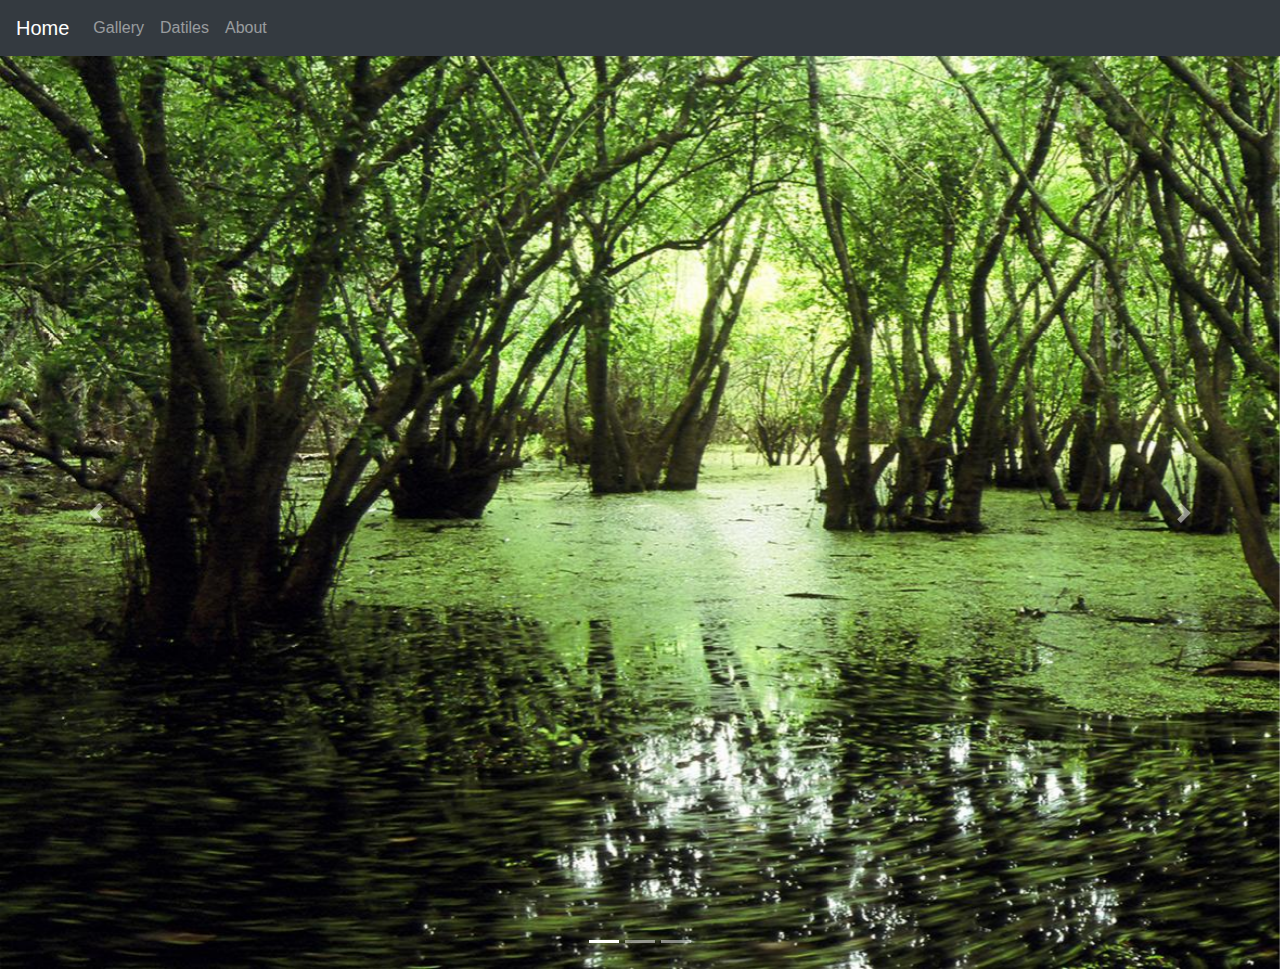
==== gallery.html @ 79585f05 "Update gallery.html" ====
<!doctype html>
<html lang="en">
  <head>
    <!-- Required meta tags -->
    <meta charset="utf-8">
    <meta name="viewport" content="width=device-width, initial-scale=1, shrink-to-fit=no">

    <!-- Bootstrap CSS -->
    <link rel="stylesheet" href="https://stackpath.bootstrapcdn.com/bootstrap/4.3.1/css/bootstrap.min.css" integrity="sha384-ggOyR0iXCbMQv3Xipma34MD+dH/1fQ784/j6cY/iJTQUOhcWr7x9JvoRxT2MZw1T" crossorigin="anonymous">
    <link rel="stylesheet" type="text/css" href="css/style.css">
    <style type="text/css">
      .row{
        border: 2px solid red;
      }
    </style>
    <title>Travel Blog</title>
  </head>
  <body>
    <nav class="navbar navbar-expand-md bg-dark navbar-dark">
  <a class="navbar-brand" href="index.html">Home</a>
  <button class="navbar-toggler" type="button" data-toggle="collapse" data-target="#collapsibleNavbar">
    <span class="navbar-toggler-icon"></span>
  </button>
  <div class="collapse navbar-collapse" id="collapsibleNavbar">
    <ul class="navbar-nav">
      <li class="nav-item">
        <a class="nav-link" href="gallery.html">Gallery</a>
      </li>
      <li class="nav-item">
        <a class="nav-link" href="table.html">Datiles</a>
      </li>
      <li class="nav-item">
        <a class="nav-link" href="#">About</a>
      </li>    
    </ul>
  </div>  
</nav>

<div id="carouselExampleIndicators" class="carousel slide" data-ride="carousel">
  <ol class="carousel-indicators">
    <li data-target="#carouselExampleIndicators" data-slide-to="0" class="active"></li>
    <li data-target="#carouselExampleIndicators" data-slide-to="1"></li>
    <li data-target="#carouselExampleIndicators" data-slide-to="2"></li>
  </ol>
  <div class="carousel-inner">
    <div class="carousel-item active">
      <img src="im1.jpg"  class="d-block w-100" alt="...">
    </div>
    <div class="carousel-item">
      <img src="im2.jpg"  class="d-block w-100" alt="...">
    </div>
    <div class="carousel-item">
      <img src="im3.jpg" class="d-block w-100" alt="...">
    </div>
  </div>
  <a class="carousel-control-prev" href="#carouselExampleIndicators" role="button" data-slide="prev">
    <span class="carousel-control-prev-icon" aria-hidden="true"></span>
    <span class="sr-only">Previous</span>
  </a>
  <a class="carousel-control-next" href="#carouselExampleIndicators" role="button" data-slide="next">
    <span class="carousel-control-next-icon" aria-hidden="true"></span>
    <span class="sr-only">Next</span>
  </a>
  </div> 


    <!-- Optional JavaScript -->
    <!-- jQuery first, then Popper.js, then Bootstrap JS -->
    <script src="https://code.jquery.com/jquery-3.3.1.slim.min.js" integrity="sha384-q8i/X+965DzO0rT7abK41JStQIAqVgRVzpbzo5smXKp4YfRvH+8abtTE1Pi6jizo" crossorigin="anonymous"></script>
    <script src="https://cdnjs.cloudflare.com/ajax/libs/popper.js/1.14.7/umd/popper.min.js" integrity="sha384-UO2eT0CpHqdSJQ6hJty5KVphtPhzWj9WO1clHTMGa3JDZwrnQq4sF86dIHNDz0W1" crossorigin="anonymous"></script>
    <script src="https://stackpath.bootstrapcdn.com/bootstrap/4.3.1/js/bootstrap.min.js" integrity="sha384-JjSmVgyd0p3pXB1rRibZUAYoIIy6OrQ6VrjIEaFf/nJGzIxFDsf4x0xIM+B07jRM" crossorigin="anonymous"></script>
  </body>
</html>
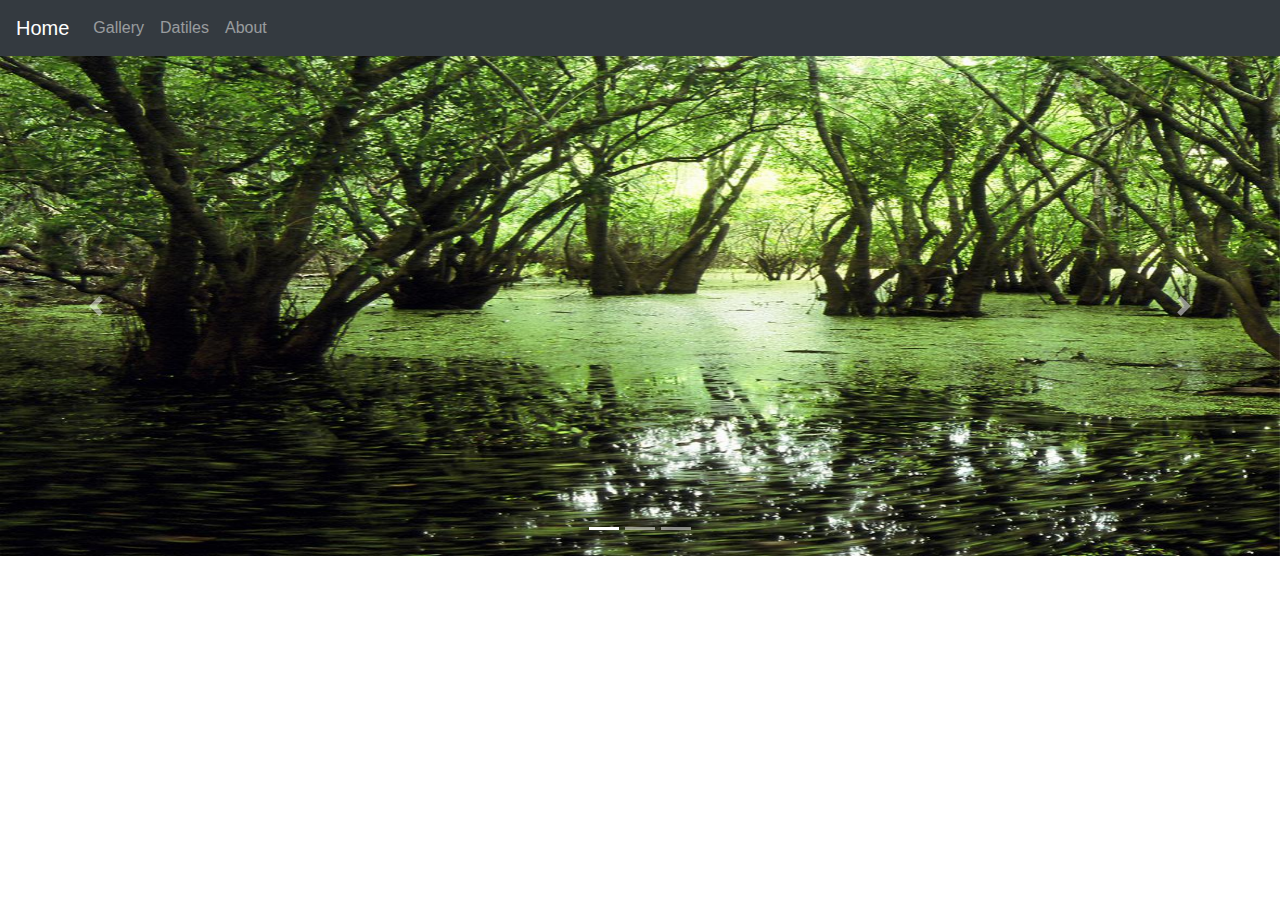
==== commit fc76fff0: "Update gallery.html" ====
--- a/gallery.html
+++ b/gallery.html
@@ -44,13 +44,13 @@
   </ol>
   <div class="carousel-inner">
     <div class="carousel-item active">
-      <img src="im1.jpg"  class="d-block w-100" alt="...">
+      <img src="im1.jpg" style="height: 500px;" class="d-block w-100" alt="...">
     </div>
     <div class="carousel-item">
-      <img src="im2.jpg"  class="d-block w-100" alt="...">
+      <img src="im2.jpg" style="height: 500px;"  class="d-block w-100" alt="...">
     </div>
     <div class="carousel-item">
-      <img src="im3.jpg" class="d-block w-100" alt="...">
+      <img src="im3.jpg" style="height: 500px;" class="d-block w-100" alt="...">
     </div>
   </div>
   <a class="carousel-control-prev" href="#carouselExampleIndicators" role="button" data-slide="prev">
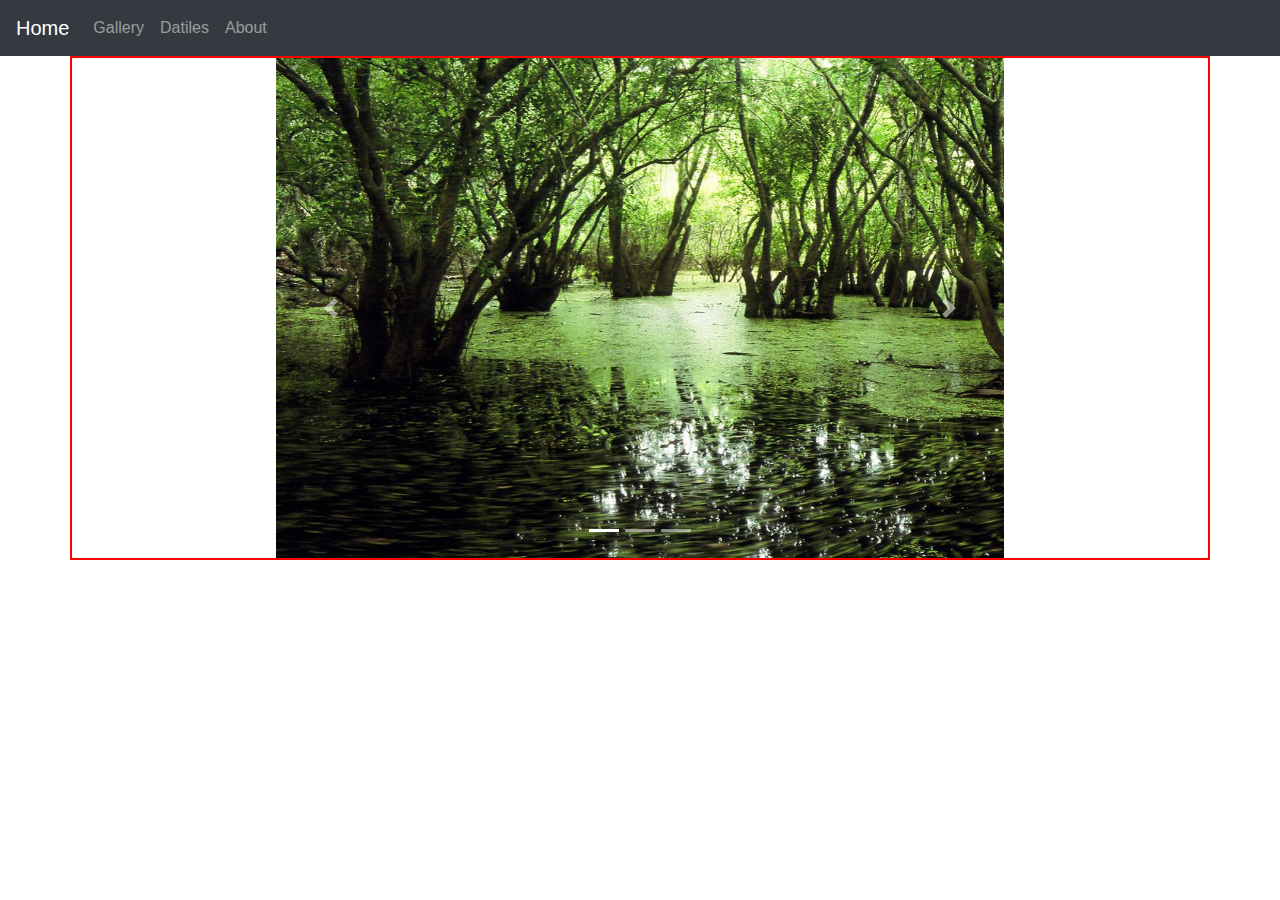
==== commit 07d645eb: "Update gallery.html" ====
--- a/gallery.html
+++ b/gallery.html
@@ -36,7 +36,11 @@
   </div>  
 </nav>
 
-<div id="carouselExampleIndicators" class="carousel slide" data-ride="carousel">
+    <div class="container">
+      <div class="row">
+        <div class="col-md-2"></div>
+        <div class="col-md-8">
+          <div id="carouselExampleIndicators" class="carousel slide" data-ride="carousel">
   <ol class="carousel-indicators">
     <li data-target="#carouselExampleIndicators" data-slide-to="0" class="active"></li>
     <li data-target="#carouselExampleIndicators" data-slide-to="1"></li>
@@ -61,7 +65,9 @@
     <span class="carousel-control-next-icon" aria-hidden="true"></span>
     <span class="sr-only">Next</span>
   </a>
-  </div> 
+  </div>
+      </div>
+    </div> 
 
 
     <!-- Optional JavaScript -->
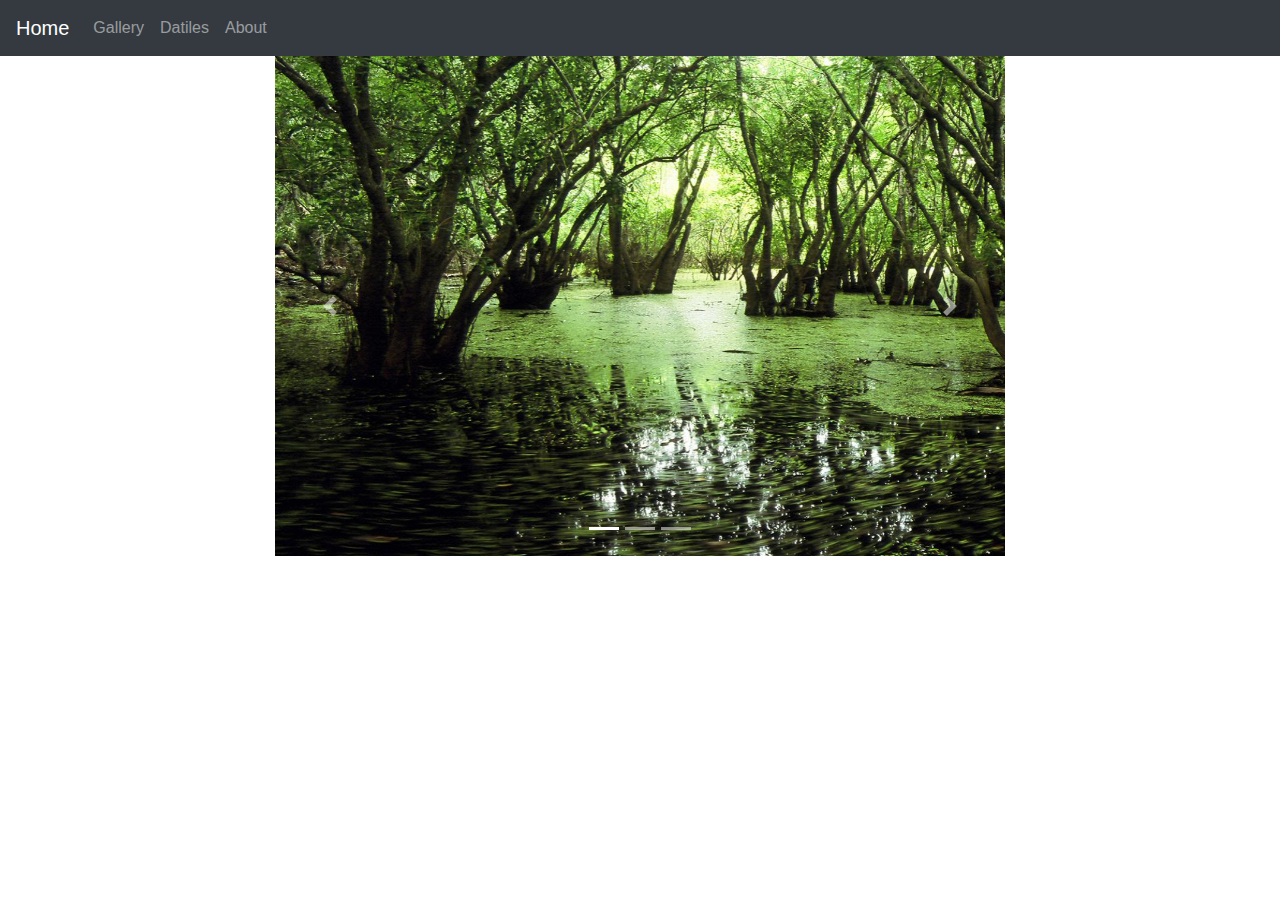
==== commit bfb20d8c: "Update gallery.html" ====
--- a/gallery.html
+++ b/gallery.html
@@ -9,9 +9,6 @@
     <link rel="stylesheet" href="https://stackpath.bootstrapcdn.com/bootstrap/4.3.1/css/bootstrap.min.css" integrity="sha384-ggOyR0iXCbMQv3Xipma34MD+dH/1fQ784/j6cY/iJTQUOhcWr7x9JvoRxT2MZw1T" crossorigin="anonymous">
     <link rel="stylesheet" type="text/css" href="css/style.css">
     <style type="text/css">
-      .row{
-        border: 2px solid red;
-      }
     </style>
     <title>Travel Blog</title>
   </head>
@@ -67,6 +64,7 @@
   </a>
   </div>
       </div>
+        <div class="col-md-2"></div>
     </div> 
 
 
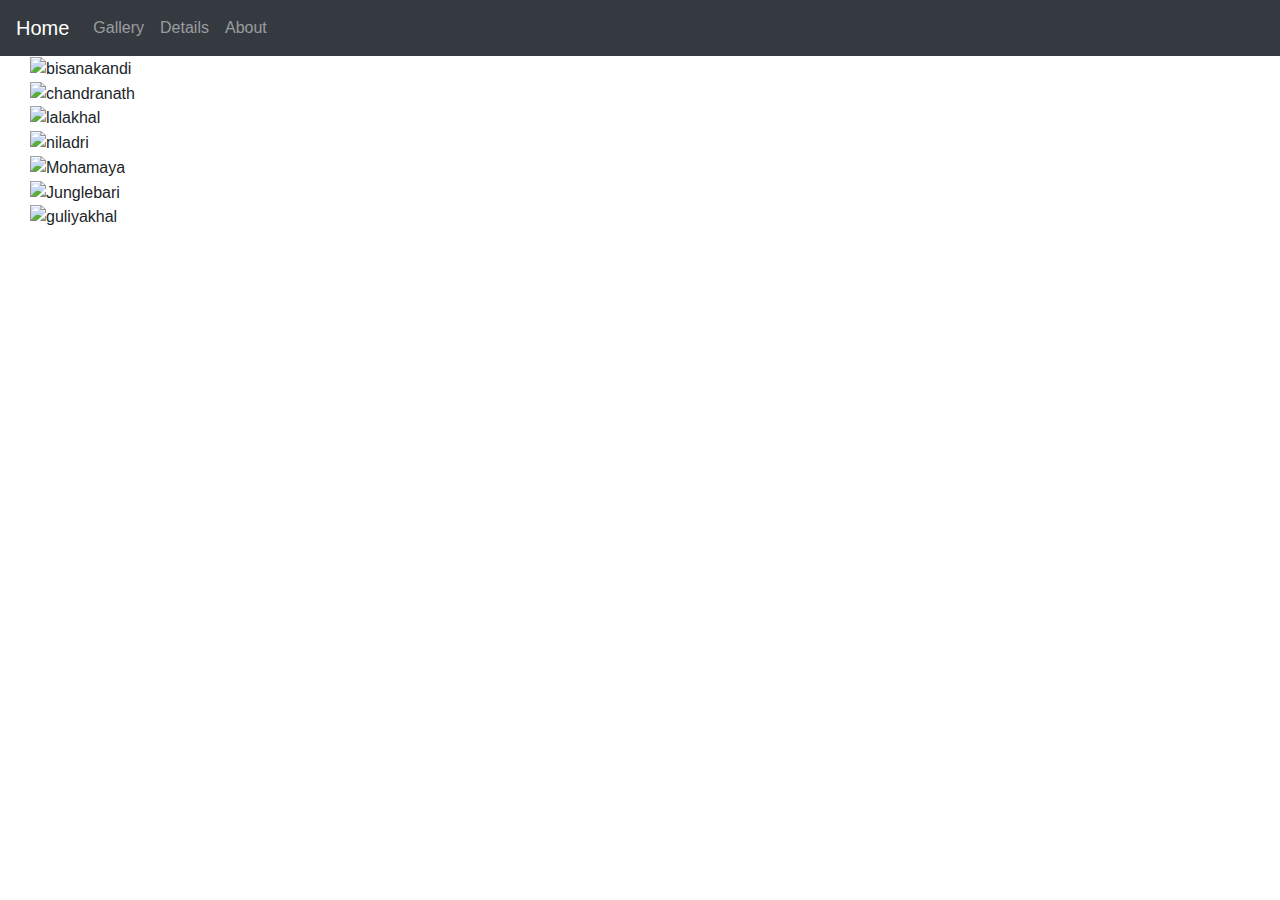
==== commit 4bab8cb1: "Add files via upload" ====
--- a/gallery.html
+++ b/gallery.html
@@ -9,6 +9,9 @@
     <link rel="stylesheet" href="https://stackpath.bootstrapcdn.com/bootstrap/4.3.1/css/bootstrap.min.css" integrity="sha384-ggOyR0iXCbMQv3Xipma34MD+dH/1fQ784/j6cY/iJTQUOhcWr7x9JvoRxT2MZw1T" crossorigin="anonymous">
     <link rel="stylesheet" type="text/css" href="css/style.css">
     <style type="text/css">
+      .row{
+        border: 2px solid red;
+      }
     </style>
     <title>Travel Blog</title>
   </head>
@@ -24,7 +27,7 @@
         <a class="nav-link" href="gallery.html">Gallery</a>
       </li>
       <li class="nav-item">
-        <a class="nav-link" href="table.html">Datiles</a>
+        <a class="nav-link" href="table.html">Details</a>
       </li>
       <li class="nav-item">
         <a class="nav-link" href="#">About</a>
@@ -33,39 +36,86 @@
   </div>  
 </nav>
 
-    <div class="container">
-      <div class="row">
-        <div class="col-md-2"></div>
-        <div class="col-md-8">
-          <div id="carouselExampleIndicators" class="carousel slide" data-ride="carousel">
+  <div class="container-fluid">
+  <div class="col-sm-3"></div>
+  <div class="col-sm-6">
+  <div id="myCarousel" class="carousel slide" data-ride="carousel">
+  <!-- Indicators -->
   <ol class="carousel-indicators">
-    <li data-target="#carouselExampleIndicators" data-slide-to="0" class="active"></li>
-    <li data-target="#carouselExampleIndicators" data-slide-to="1"></li>
-    <li data-target="#carouselExampleIndicators" data-slide-to="2"></li>
+    <li data-target="#myCarousel" data-slide-to="0" class="active"></li>
+    <li data-target="#myCarousel" data-slide-to="1"></li>
+    <li data-target="#myCarousel" data-slide-to="2"></li>
+    <li data-target="#myCarousel" data-slide-to="3"></li>
+    <li data-target="#myCarousel" data-slide-to="4"></li>
+    <li data-target="#myCarousel" data-slide-to="5"></li>
+    <li data-target="#myCarousel" data-slide-to="6"></li>
   </ol>
+
+  <!-- Wrapper for slides -->
   <div class="carousel-inner">
-    <div class="carousel-item active">
-      <img src="im1.jpg" style="height: 500px;" class="d-block w-100" alt="...">
+    <div class="item active">
+      <img src="Bisanakandi.jpg" alt="bisanakandi">
+      <div class="carousel-caption">
+        <h4>Bisnakandi</h4>
+      </div>
     </div>
-    <div class="carousel-item">
-      <img src="im2.jpg" style="height: 500px;"  class="d-block w-100" alt="...">
+
+    <div class="item">
+      <img src="Chandranath.jpg" alt="chandranath">
+      <div class="carousel-caption">
+        <h4>Chandranath</h4>
+      </div>
     </div>
-    <div class="carousel-item">
-      <img src="im3.jpg" style="height: 500px;" class="d-block w-100" alt="...">
+
+    <div class="item">
+      <img src="Lalakhal.jpg" alt="lalakhal">
+      <div class="carousel-caption">
+        <h4>Lalakhal</h4>
+      </div>
+    </div>
+
+    <div class="item">
+      <img src="Niladri.jpg" alt="niladri">
+      <div class="carousel-caption">
+        <h4>Niladri</h4>
+      </div>
+    </div>
+
+    <div class="item">
+      <img src="Mohamaya.jpg" alt="Mohamaya">
+      <div class="carousel-caption">
+        <h4>Mohamaya</h4>
+      </div>
+    </div>
+
+    <div class="item">
+      <img src="Junglebari.jpg" alt="Junglebari">
+      <div class="carousel-caption">
+        <h4>Junglebari</h4>
+      </div>
+    </div>
+
+    <div class="item">
+      <img src="Guliyakhal.jpg" alt="guliyakhal">
+      <div class="carousel-caption">
+        <h4>Guliyakhal</h4>
+      </div>
     </div>
   </div>
-  <a class="carousel-control-prev" href="#carouselExampleIndicators" role="button" data-slide="prev">
-    <span class="carousel-control-prev-icon" aria-hidden="true"></span>
+
+
+  <!-- Left and right controls -->
+  <a class="left carousel-control" href="#myCarousel" data-slide="prev">
+    <span class="glyphicon glyphicon-chevron-left"></span>
     <span class="sr-only">Previous</span>
   </a>
-  <a class="carousel-control-next" href="#carouselExampleIndicators" role="button" data-slide="next">
-    <span class="carousel-control-next-icon" aria-hidden="true"></span>
+  <a class="right carousel-control" href="#myCarousel" data-slide="next">
+    <span class="glyphicon glyphicon-chevron-right"></span>
     <span class="sr-only">Next</span>
   </a>
-  </div>
-      </div>
-        <div class="col-md-2"></div>
-    </div> 
+</div>
+</div>
+</div> 
 
 
     <!-- Optional JavaScript -->
@@ -74,4 +124,4 @@
     <script src="https://cdnjs.cloudflare.com/ajax/libs/popper.js/1.14.7/umd/popper.min.js" integrity="sha384-UO2eT0CpHqdSJQ6hJty5KVphtPhzWj9WO1clHTMGa3JDZwrnQq4sF86dIHNDz0W1" crossorigin="anonymous"></script>
     <script src="https://stackpath.bootstrapcdn.com/bootstrap/4.3.1/js/bootstrap.min.js" integrity="sha384-JjSmVgyd0p3pXB1rRibZUAYoIIy6OrQ6VrjIEaFf/nJGzIxFDsf4x0xIM+B07jRM" crossorigin="anonymous"></script>
   </body>
-</html>
+</html>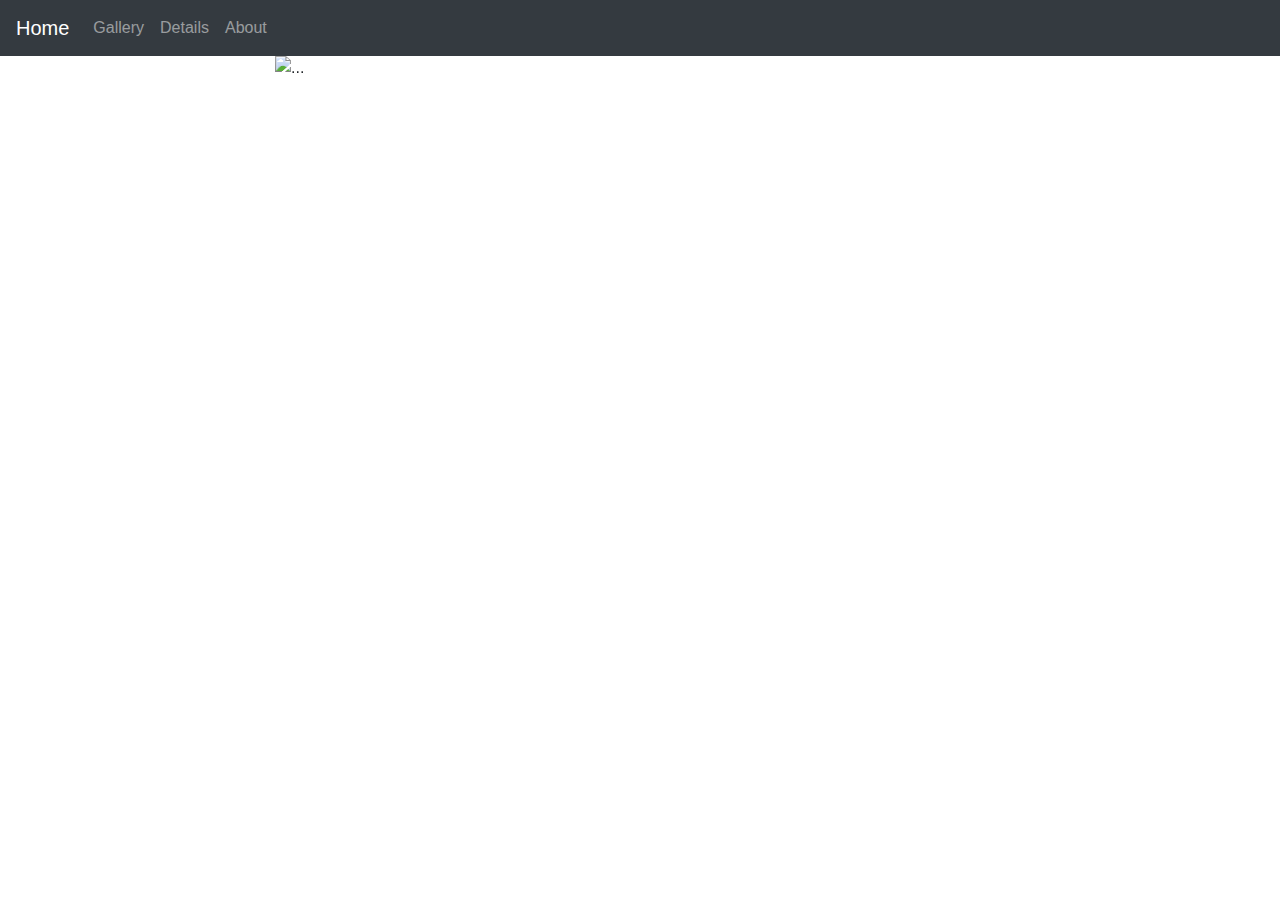
==== commit da113a08: "Add files via upload" ====
--- a/gallery.html
+++ b/gallery.html
@@ -9,9 +9,7 @@
     <link rel="stylesheet" href="https://stackpath.bootstrapcdn.com/bootstrap/4.3.1/css/bootstrap.min.css" integrity="sha384-ggOyR0iXCbMQv3Xipma34MD+dH/1fQ784/j6cY/iJTQUOhcWr7x9JvoRxT2MZw1T" crossorigin="anonymous">
     <link rel="stylesheet" type="text/css" href="css/style.css">
     <style type="text/css">
-      .row{
-        border: 2px solid red;
-      }
+      
     </style>
     <title>Travel Blog</title>
   </head>
@@ -36,85 +34,39 @@
   </div>  
 </nav>
 
-  <div class="container-fluid">
-  <div class="col-sm-3"></div>
-  <div class="col-sm-6">
-  <div id="myCarousel" class="carousel slide" data-ride="carousel">
-  <!-- Indicators -->
+<div class="container">
+  <div class="row">
+    <div class="col-md-2"></div>
+    <div class="col-md-8">
+      <div id="carouselExampleIndicators" class="carousel slide" data-ride="carousel">
   <ol class="carousel-indicators">
-    <li data-target="#myCarousel" data-slide-to="0" class="active"></li>
-    <li data-target="#myCarousel" data-slide-to="1"></li>
-    <li data-target="#myCarousel" data-slide-to="2"></li>
-    <li data-target="#myCarousel" data-slide-to="3"></li>
-    <li data-target="#myCarousel" data-slide-to="4"></li>
-    <li data-target="#myCarousel" data-slide-to="5"></li>
-    <li data-target="#myCarousel" data-slide-to="6"></li>
+    <li data-target="#carouselExampleIndicators" data-slide-to="0" class="active"></li>
+    <li data-target="#carouselExampleIndicators" data-slide-to="1"></li>
+    <li data-target="#carouselExampleIndicators" data-slide-to="2"></li>
   </ol>
-
-  <!-- Wrapper for slides -->
   <div class="carousel-inner">
-    <div class="item active">
-      <img src="Bisanakandi.jpg" alt="bisanakandi">
-      <div class="carousel-caption">
-        <h4>Bisnakandi</h4>
-      </div>
+    <div class="carousel-item active">
+      <img src="image/im1.jpg" style="height: 500px;" class="d-block w-100" alt="...">
     </div>
-
-    <div class="item">
-      <img src="Chandranath.jpg" alt="chandranath">
-      <div class="carousel-caption">
-        <h4>Chandranath</h4>
-      </div>
+    <div class="carousel-item">
+      <img src="image/im2.jpg" style="height: 500px;" class="d-block w-100" alt="...">
     </div>
-
-    <div class="item">
-      <img src="Lalakhal.jpg" alt="lalakhal">
-      <div class="carousel-caption">
-        <h4>Lalakhal</h4>
-      </div>
-    </div>
-
-    <div class="item">
-      <img src="Niladri.jpg" alt="niladri">
-      <div class="carousel-caption">
-        <h4>Niladri</h4>
-      </div>
-    </div>
-
-    <div class="item">
-      <img src="Mohamaya.jpg" alt="Mohamaya">
-      <div class="carousel-caption">
-        <h4>Mohamaya</h4>
-      </div>
-    </div>
-
-    <div class="item">
-      <img src="Junglebari.jpg" alt="Junglebari">
-      <div class="carousel-caption">
-        <h4>Junglebari</h4>
-      </div>
-    </div>
-
-    <div class="item">
-      <img src="Guliyakhal.jpg" alt="guliyakhal">
-      <div class="carousel-caption">
-        <h4>Guliyakhal</h4>
-      </div>
+    <div class="carousel-item">
+      <img src="image/im3.jpg" style="height: 500px;" class="d-block w-100" alt="...">
     </div>
   </div>
-
-
-  <!-- Left and right controls -->
-  <a class="left carousel-control" href="#myCarousel" data-slide="prev">
-    <span class="glyphicon glyphicon-chevron-left"></span>
+  <a class="carousel-control-prev" href="#carouselExampleIndicators" role="button" data-slide="prev">
+    <span class="carousel-control-prev-icon" aria-hidden="true"></span>
     <span class="sr-only">Previous</span>
   </a>
-  <a class="right carousel-control" href="#myCarousel" data-slide="next">
-    <span class="glyphicon glyphicon-chevron-right"></span>
+  <a class="carousel-control-next" href="#carouselExampleIndicators" role="button" data-slide="next">
+    <span class="carousel-control-next-icon" aria-hidden="true"></span>
     <span class="sr-only">Next</span>
   </a>
-</div>
-</div>
+  </div>
+    </div>
+    <div class="col-md-2"></div>
+  </div>
 </div> 
 
 
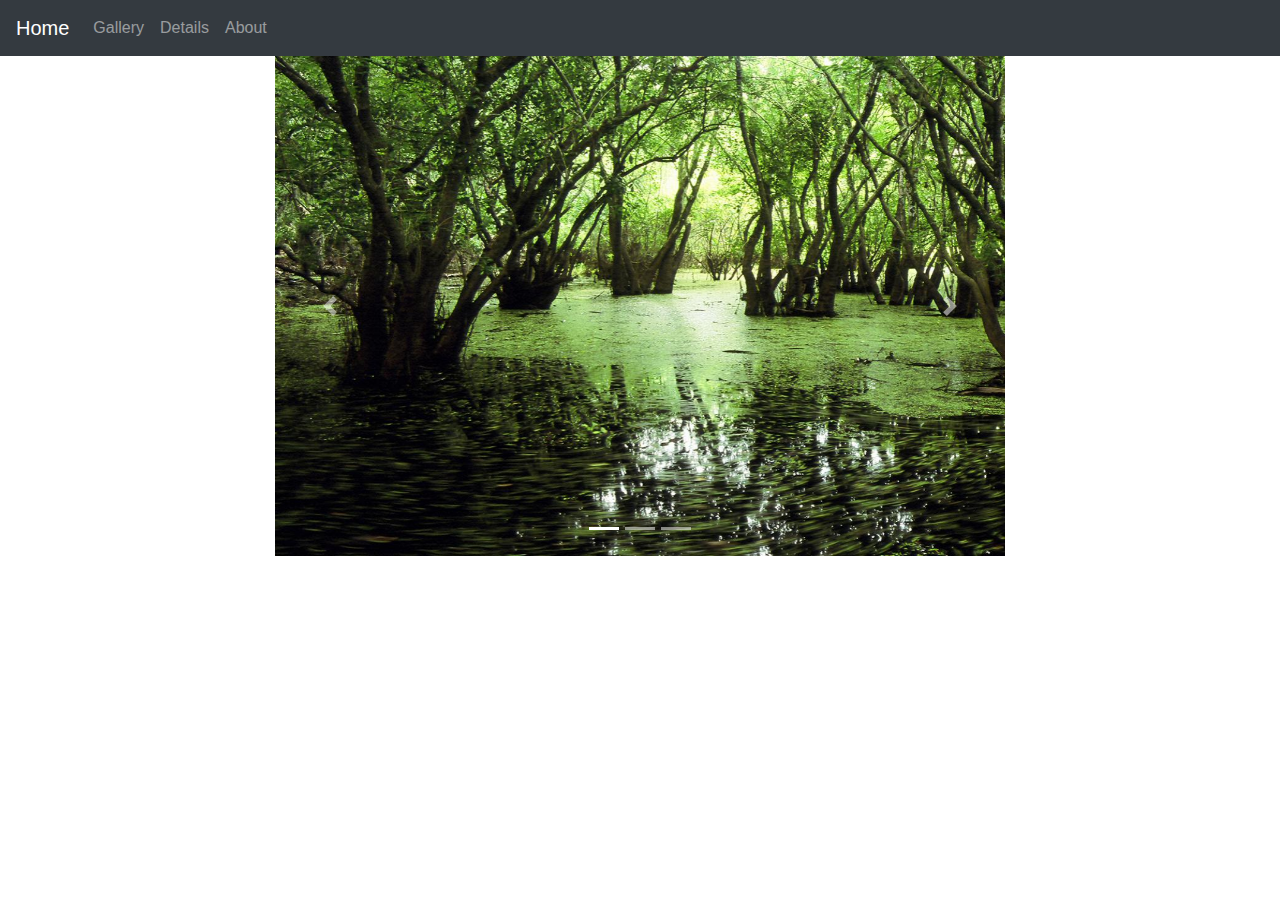
==== commit 1c8ec037: "Add files via upload" ====
--- a/gallery.html
+++ b/gallery.html
@@ -46,13 +46,13 @@
   </ol>
   <div class="carousel-inner">
     <div class="carousel-item active">
-      <img src="image/im1.jpg" style="height: 500px;" class="d-block w-100" alt="...">
+      <img src="im1.jpg" style="height: 500px;" class="d-block w-100" alt="...">
     </div>
     <div class="carousel-item">
-      <img src="image/im2.jpg" style="height: 500px;" class="d-block w-100" alt="...">
+      <img src="im2.jpg" style="height: 500px;" class="d-block w-100" alt="...">
     </div>
     <div class="carousel-item">
-      <img src="image/im3.jpg" style="height: 500px;" class="d-block w-100" alt="...">
+      <img src="im3.jpg" style="height: 500px;" class="d-block w-100" alt="...">
     </div>
   </div>
   <a class="carousel-control-prev" href="#carouselExampleIndicators" role="button" data-slide="prev">
